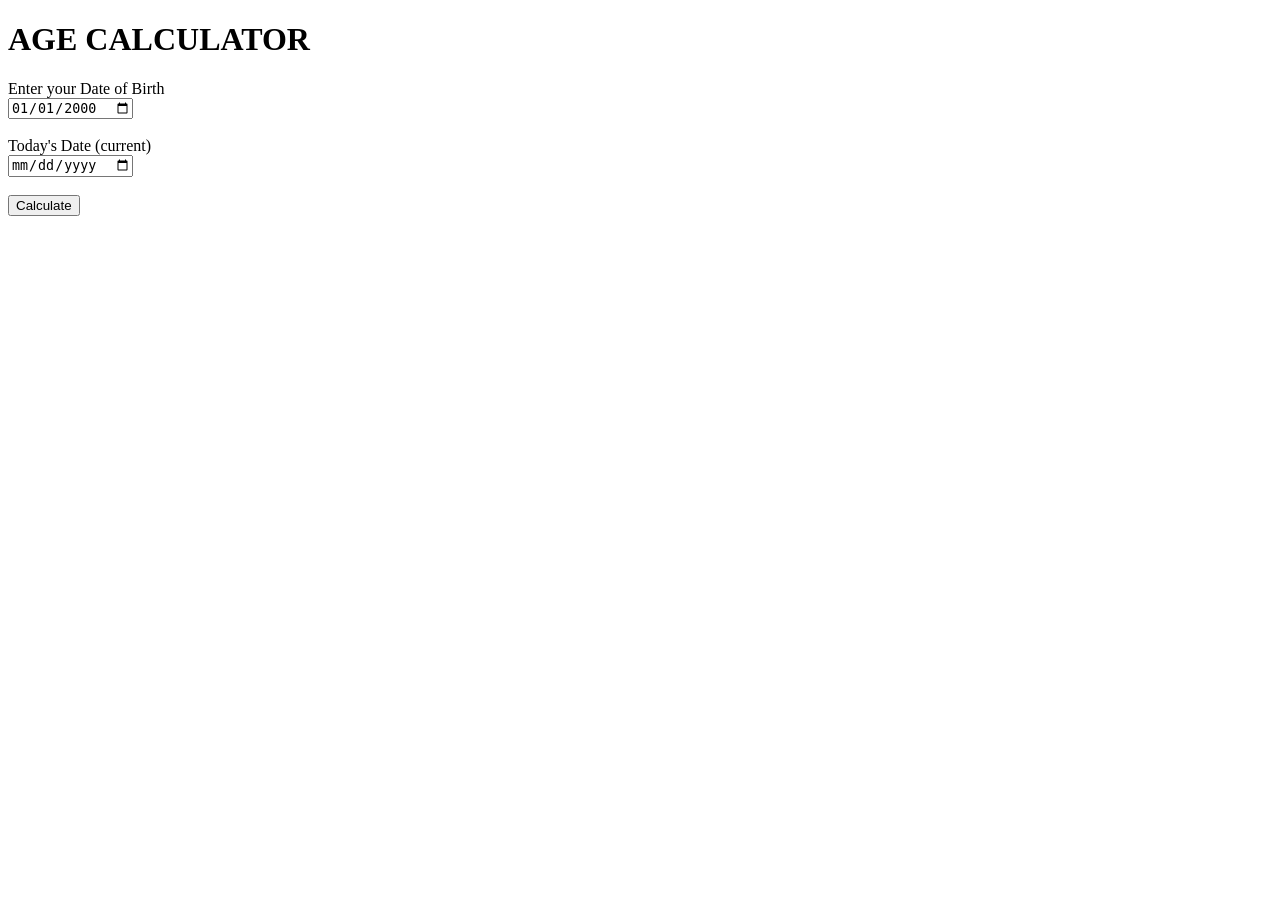
==== index.html @ bd72e229 "Update and rename agecalculatorhtmljs.index to index.html" ====
<!DOCTYPE html>
<html>

<head>
    <title>Age Calculator</title>
    <link rel="stylesheet" 
          href="agecalculator.css" />
</head>

<body>
    <div class="card">
        <header>
            <h1>AGE CALCULATOR</h1>
        </header>

        <div>
            <label>Enter your Date of Birth</label><br>
            <input id="inputDob" 
                   type="date" 
                   value="2000-01-01" />
        </div>
        <br />

        <!-- Take the date from which age is to be calculated -->
        <div>
            <label>Today's Date (current)</label><br>
            <input id="cdate" 
                   type="date" 
                   value="" />
        </div>
        <br />

        <button type="button" 
                onclick="getDOB()">
            Calculate
        </button>
        <br />
        <div id="currentAge"></div>
        
    </div>
    <script>
    function getDOB() {
        // Get the values from the input fields
        const dobInput = document.getElementById('inputDob').value;
        const currentDateInput = document.getElementById('cdate').value;
    
        // Validate if both dates are provided
        if (!dobInput || !currentDateInput) {
            alert('Please enter both Date of Birth and Current Date.');
            return;
        }
    
        // Convert input values to Date objects
        const dob = new Date(dobInput);
        const currentDate = new Date(currentDateInput);
    
        // Calculate age
        let age = currentDate.getFullYear() - dob.getFullYear();
        const monthDifference = currentDate.getMonth() - dob.getMonth();
    
        // Adjust age if the birthday hasn't occurred yet this year
        if (monthDifference < 0 || (monthDifference === 0 && currentDate.getDate() < dob.getDate())) {
            age--;
        }
    
        // Display the result
        document.getElementById('currentAge').textContent = `Your age is ${age} years.`;
    }
    </script>
</body>

</html>
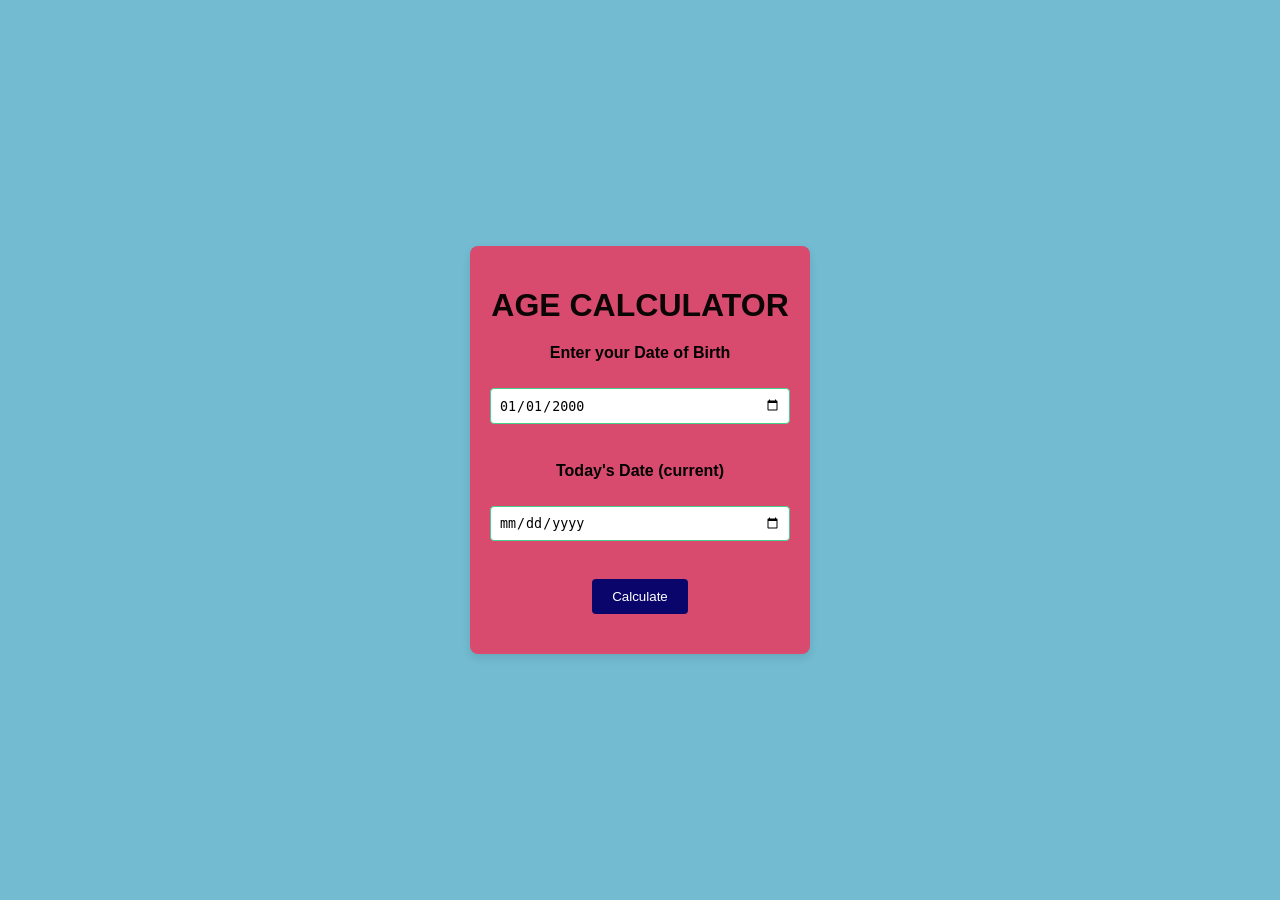
==== commit a4c982bc: "Update index.html" ====
--- a/index.html
+++ b/index.html
@@ -4,7 +4,7 @@
 <head>
     <title>Age Calculator</title>
     <link rel="stylesheet" 
-          href="agecalculator.css" />
+          href="index.css" />
 </head>
 
 <body>
--- a/index.css
+++ b/index.css
@@ -0,0 +1,60 @@
+/* Basic styling for the body */
+body {
+    font-family: Arial, sans-serif;
+    background-color:rgb(114, 187, 209);
+    margin: 0;
+    padding: 0;
+    display: flex;
+    justify-content: center;
+    align-items: center;
+    height: 100vh;
+}
+
+/* Card styling */
+.card {
+    background: rgb(216, 75, 110);
+    padding: 20px;
+    border-radius: 8px;
+    box-shadow: 0 4px 8px rgba(10, 1, 1, 0.1);
+    width: 300px;
+    text-align: center;
+}
+
+header h1 {
+    margin-bottom: 20px;
+    color: #0c0505;
+}
+
+label {
+    display: block;
+    margin-bottom: 8px;
+    font-weight: bold;
+}
+
+input[type="date"] {
+    border: 1px solid #47d08b;
+    border-radius: 4px;
+    padding: 8px;
+    width: 100%;
+    box-sizing: border-box;
+    margin-bottom: 20px;
+}
+
+button {
+    background-color:#0a056a;
+    border: none;
+    color: white;
+    padding: 10px 20px;
+    border-radius: 4px;
+    cursor: pointer;
+}
+
+button:hover {
+    background-color: #16ca1c;
+}
+
+#currentAge {
+    margin-top: 20px;
+    font-size: 18px;
+    font-weight: bold;
+}
